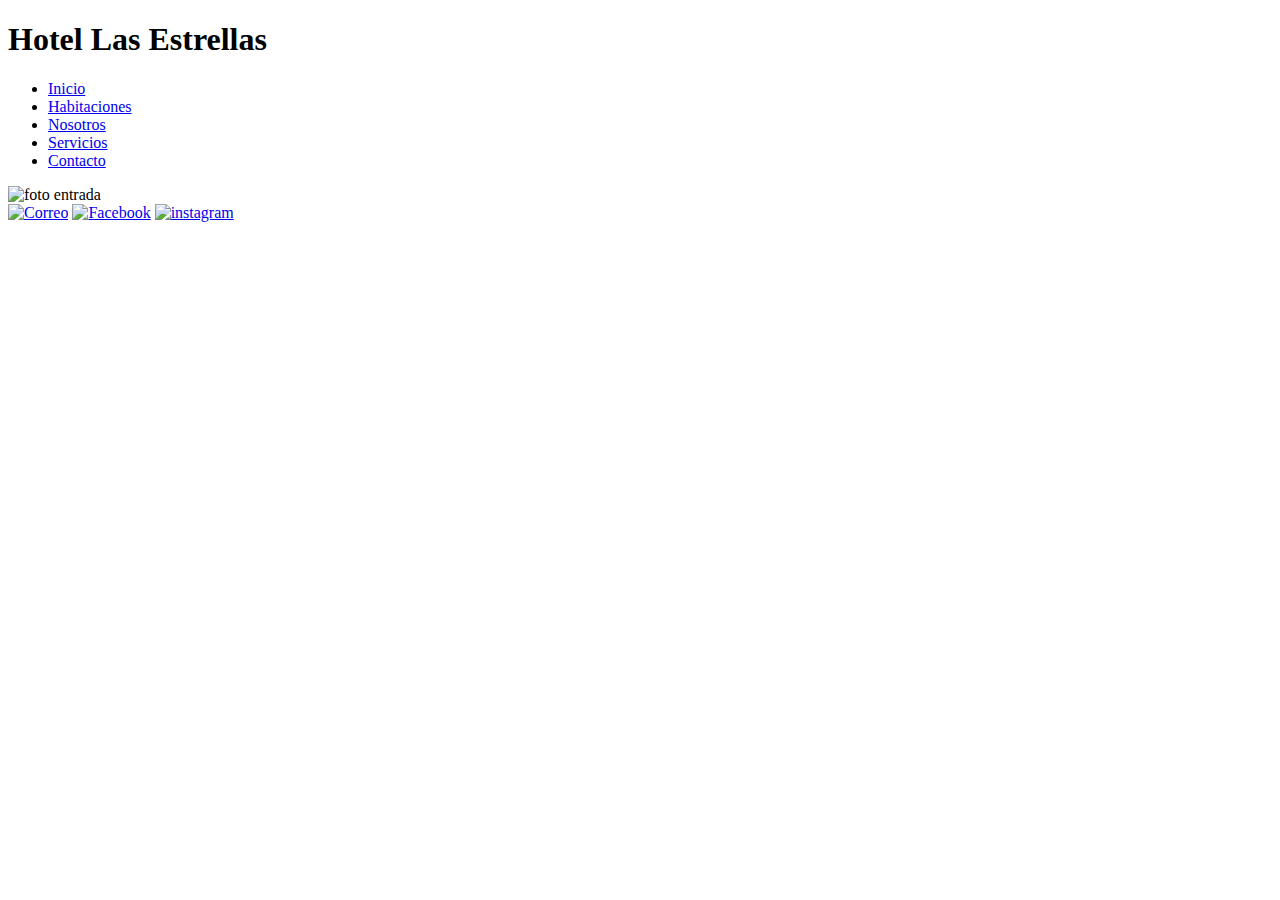
==== index.html @ 6dcdb125 "first commit" ====
<!DOCTYPE html>
<html lang="en">
<head>
    <meta charset="UTF-8">
    <meta http-equiv="X-UA-Compatible" content="IE=edge">
    <meta name="viewport" content="width=device-width, initial-scale=1.0">
    <link rel="preconnect" href="https://fonts.googleapis.com">
    <link rel="preconnect" href="https://fonts.gstatic.com" crossorigin>
    <link href="https://fonts.googleapis.com/css2?family=Roboto:ital,wght@0,100;0,400;0,500;0,700;1,700&display=swap" rel="stylesheet">
    <link rel="stylesheet" href="https://cdnjs.cloudflare.com/ajax/libs/animate.css/4.1.1/animate.min.css"/>   
    <link rel="stylesheet" href="./CSS/estilos.css">
    <script src="https://cdnjs.cloudflare.com/ajax/libs/twitter-bootstrap/4.6.0/js/bootstrap.min.js"></script>
    <script src="js/script.js"></script>
    <title>index</title>
</head>    
<body>
    <header>
        <div>
            <h1> Hotel Las Estrellas</h1>
        </div>  
        <nav>
            <ul>
                <li><a href="index.html">Inicio</a></li>
                <li><a href="./pages/habitaciones.html">Habitaciones</a></li> 
                <li><a href="./pages/nosotros.html">Nosotros</a></li> 
                <li><a href="./pages/servicios.html">Servicios</a></li>  
                <li><a href="./pages/contacto.html">Contacto</a></li>    
            </ul>     
        </nav>
    </header>
    <main> 
        <div>
                <img class="imagenHotel" src="./assets/imagenes/pexels-engin-akyurt-3011575.jpg" alt="foto entrada" class="imagenHotel">
        </div>    
    </main>
    <footer>
        <div >
            <a class="botonEnlaces" href="#"><img src="./assets/imagenes/gmail.png" alt="Correo" width="20" ></a>   
            <a class="botonEnlaces" href="#"><img src="./assets/imagenes/facebook.png" alt="Facebook" width="20"  ></a>
            <a class="botonEnlaces" href="#"><img src="./assets/imagenes/instagram.png" alt="instagram" width="20"  ></a>
        </div> 
    </footer>     
</body>
</html>
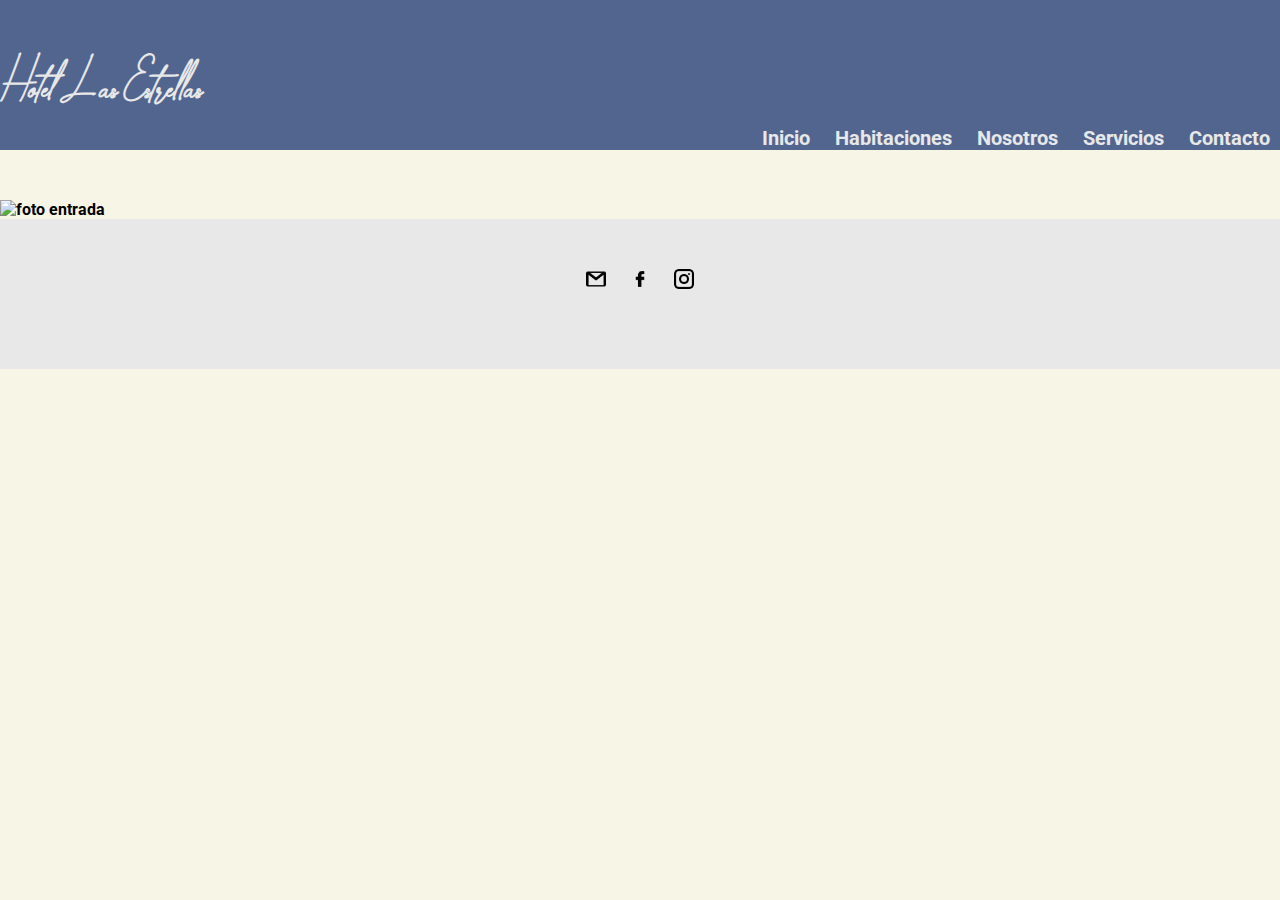
==== commit ddeaca14: "cambios" ====
--- a/index.html
+++ b/index.html
@@ -9,9 +9,9 @@
     <link href="https://fonts.googleapis.com/css2?family=Roboto:ital,wght@0,100;0,400;0,500;0,700;1,700&display=swap" rel="stylesheet">
     <link rel="stylesheet" href="https://cdnjs.cloudflare.com/ajax/libs/animate.css/4.1.1/animate.min.css"/>   
     <link rel="stylesheet" href="./CSS/estilos.css">
-    <script src="https://cdnjs.cloudflare.com/ajax/libs/twitter-bootstrap/4.6.0/js/bootstrap.min.js"></script>
+    <link href="https://cdn.jsdelivr.net/npm/bootstrap@5.0.2/dist/css/bootstrap.min.css" rel="stylesheet" integrity="sha384-EVSTQN3/azprG1Anm3QDgpJLIm9Nao0Yz1ztcQTwFspd3yD65VohhpuuCOmLASjC" crossorigin="anonymous">
     <script src="js/script.js"></script>
-    <title>index</title>
+    <title>Inicio</title>
 </head>    
 <body>
     <header>
@@ -20,7 +20,7 @@
         </div>  
         <nav>
             <ul>
-                <li><a href="index.html">Inicio</a></li>
+                <li><a href="./index.html">Inicio</a></li>
                 <li><a href="./pages/habitaciones.html">Habitaciones</a></li> 
                 <li><a href="./pages/nosotros.html">Nosotros</a></li> 
                 <li><a href="./pages/servicios.html">Servicios</a></li>  
--- a/CSS/estilos.css
+++ b/CSS/estilos.css
@@ -0,0 +1,84 @@
+@font-face{
+    font-family: "zhegotte";
+    src: url(../assets/fonts/Zhegotte.otf);
+}
+* {
+    margin: 0;
+    padding: 0;
+    border: 0;
+}
+
+body {
+    font-family: "Roboto",sans-serif, Arial, Helvetica;
+    font-weight: bold;
+    background-color: #F7F5E6;
+}
+header {
+    background-color:#F7F5E6;
+    background-color: #52658F;
+    font-size: 20px;
+    text-align: right;
+}
+
+h1 {
+    text-align: left;
+    font-size: 30px;
+    background-position: left;
+    padding-top: 50px;
+    color: #E8E8E8;
+    font-family: "zhegotte"; 
+}
+
+
+ul li {
+    display: inline-block;
+    background-size: contain;
+    background-position: right;
+}
+
+ul li a {
+    text-decoration: none;
+    color: #E8E8E8;
+    padding: 10px;
+}
+footer {
+    height: 50px;
+    padding: 50px;
+    background-color: #E8E8E8;
+    color: #333A56;
+    text-align: center;
+}    
+
+.botonEnlaces{
+    text-align: center;
+    margin-left: 10px;
+    margin-right: 10px;
+    
+}
+
+.imagenHotel{
+    display: flex;
+    width: 100%;
+    height: 50%;
+    margin-top: 50px;
+}
+.datosNosotros{
+    width: 90%;
+    margin: 20px auto;
+    
+    display: grid;
+    grid-gap: 20px;
+    grid-template-columns: repeat(2, 1fr);
+    grid-template-rows: repeat(2, auto);
+}
+.mapaUbicacion {
+    display: flex;
+    align-items: center;
+}
+.habitaciones img{
+    display: flex;
+    padding: 20px;
+    width: 100%;
+    height: 100%;
+    margin-top: 50px;
+}
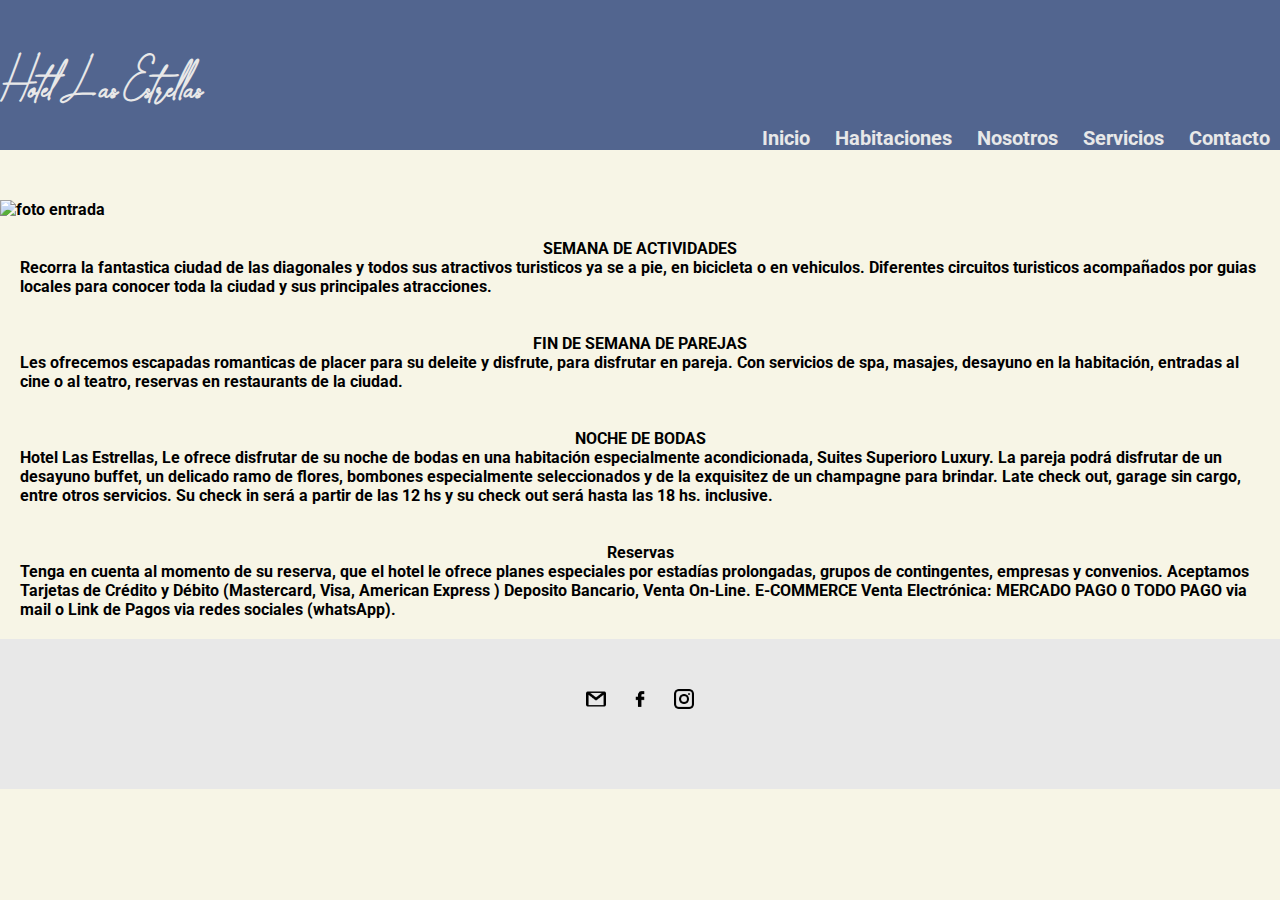
==== commit 553ba72c: "Agrego texto a page Index.html" ====
--- a/index.html
+++ b/index.html
@@ -30,8 +30,24 @@
     </header>
     <main> 
         <div>
-                <img class="imagenHotel" src="./assets/imagenes/pexels-engin-akyurt-3011575.jpg" alt="foto entrada" class="imagenHotel">
+            <img class="imagenHotel" src="./assets/imagenes/pexels-engin-akyurt-3011575.jpg" alt="foto entrada" class="imagenHotel">
         </div>    
+        <div class="textoBienvenida">
+            <h4> SEMANA DE ACTIVIDADES</h4>
+            <p>Recorra la fantastica ciudad de las diagonales y todos sus atractivos turisticos ya se a pie, en bicicleta o en vehiculos. Diferentes circuitos turisticos acompañados por guias locales para conocer toda la ciudad y sus principales atracciones.</p> 
+            <br><br>
+            <h4>FIN DE SEMANA DE PAREJAS</h4>
+            <p>Les ofrecemos escapadas romanticas de placer para su deleite y disfrute, para disfrutar en pareja. Con servicios de spa, masajes, desayuno en la habitación, entradas al cine o al teatro, reservas en restaurants de la ciudad. </p> 
+            <br><br>
+            <h4>NOCHE DE BODAS</h4>
+            <P>  Hotel Las Estrellas, Le ofrece disfrutar de su noche de bodas en una habitación especialmente acondicionada, Suites Superioro Luxury. La pareja podrá disfrutar de un desayuno buffet, un delicado ramo de flores, bombones especialmente seleccionados y de la exquisitez de un champagne para brindar.
+            Late check out, garage sin cargo, entre otros servicios. Su check in será a partir de las 12 hs y su check out será hasta las 18 hs. inclusive.</P>
+            <br><br>
+            <h4>Reservas</h4> 
+            <p>  Tenga en cuenta al momento de su reserva, que el hotel le ofrece planes especiales por estadías prolongadas, grupos de contingentes, empresas y convenios.  
+            Aceptamos Tarjetas de Crédito y Débito (Mastercard, Visa, American Express )  Deposito Bancario, Venta On-Line. E-COMMERCE Venta Electrónica: MERCADO PAGO 0 TODO PAGO via mail o Link de Pagos via redes sociales (whatsApp).
+            </p>
+        </div>
     </main>
     <footer>
         <div >
--- a/CSS/estilos.css
+++ b/CSS/estilos.css
@@ -65,7 +65,6 @@
 .datosNosotros{
     width: 90%;
     margin: 20px auto;
-    
     display: grid;
     grid-gap: 20px;
     grid-template-columns: repeat(2, 1fr);
@@ -82,3 +81,18 @@
     height: 100%;
     margin-top: 50px;
 }
+.habitaciones p{
+    display: flex;
+    padding: 20px;
+    margin-top: 50px;
+    font-family: "Roboto",sans-serif, Arial, Helvetica;
+    font-weight: bold;
+}    
+.textoBienvenida{
+    padding: 20px;
+    font-family: "Roboto",sans-serif, Arial, Helvetica;
+    font-weight: bold;
+}
+.textoBienvenida h4{
+    text-align: center;
+}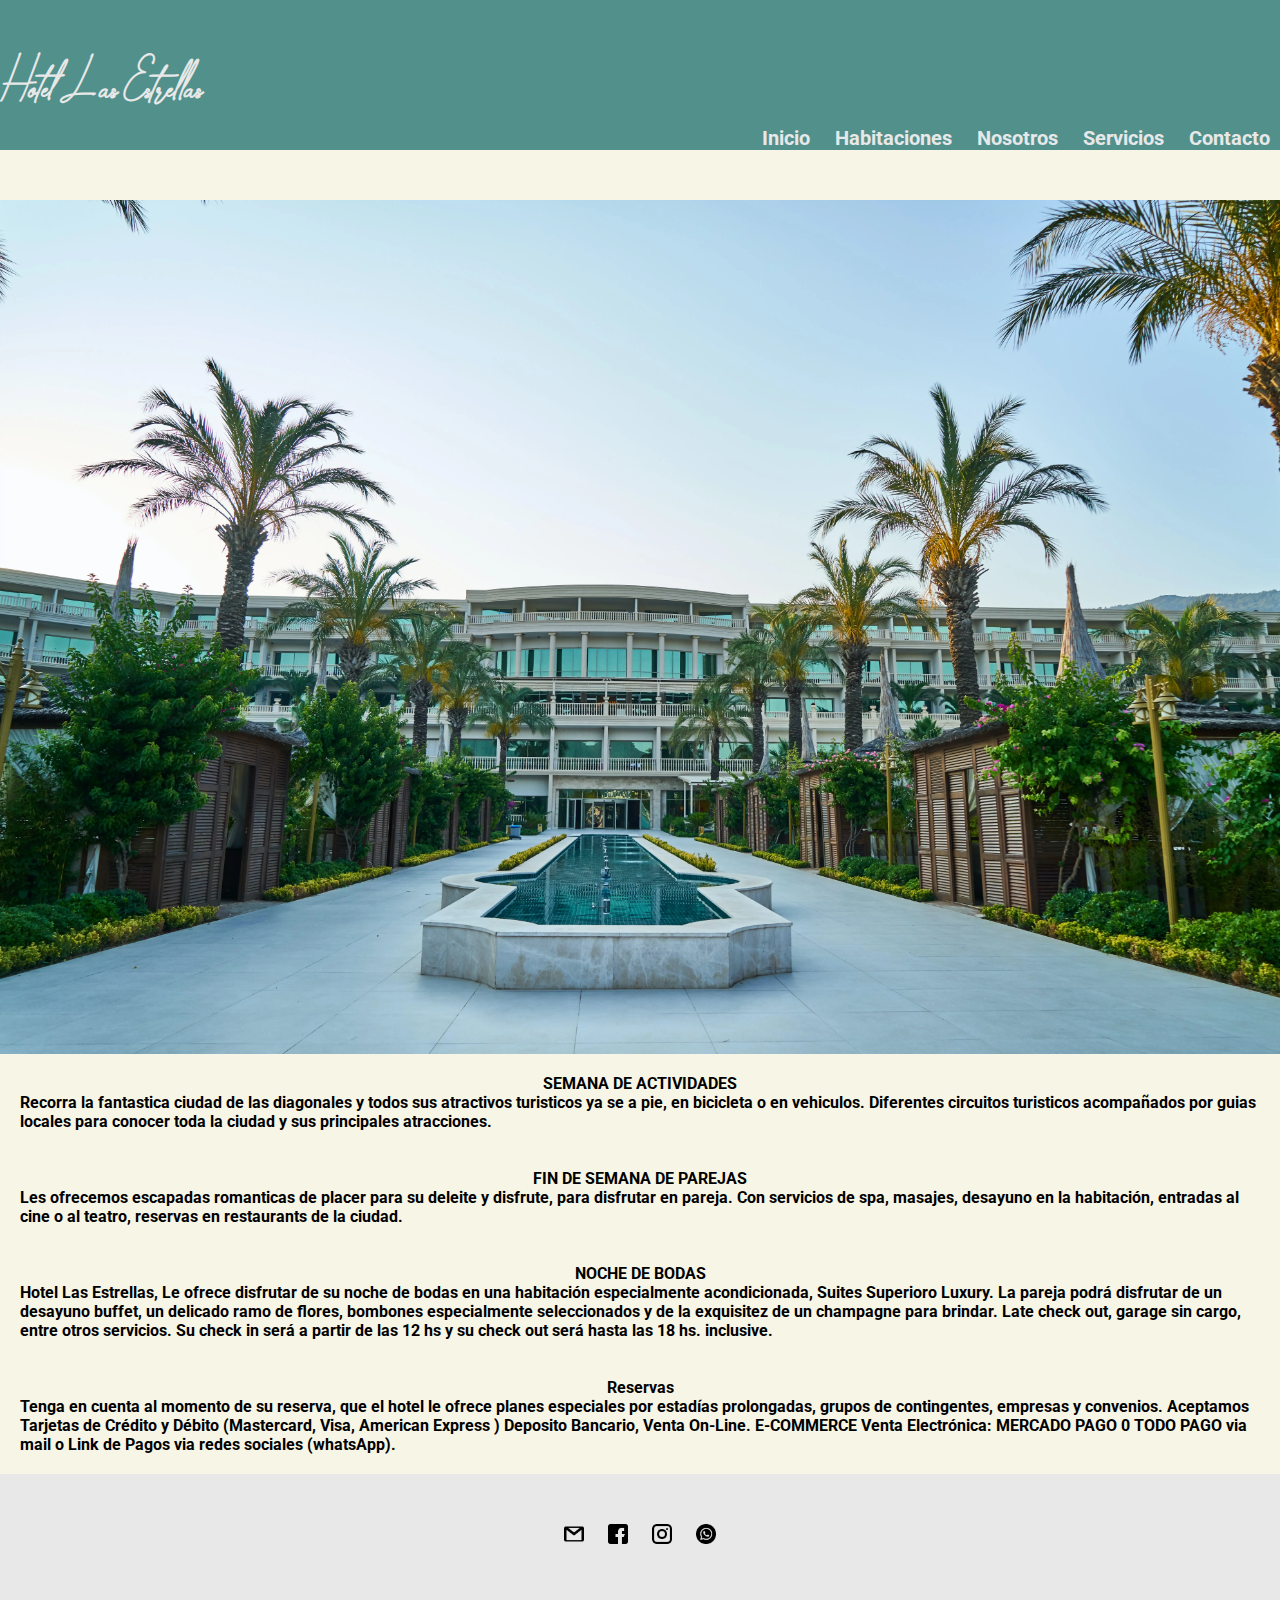
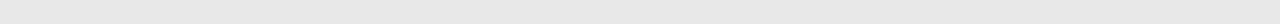
==== commit d48a1a7e: "cambios en la paleta de colores se agregan imagenes optimizadas e iconos" ====
--- a/index.html
+++ b/index.html
@@ -30,7 +30,7 @@
     </header>
     <main> 
         <div>
-            <img class="imagenHotel" src="./assets/imagenes/pexels-engin-akyurt-3011575.jpg" alt="foto entrada" class="imagenHotel">
+            <img class="imagenHotel" src="./assets/imagenes/pexels-engin-akyurt-3011575.webp" alt="foto entrada" class="imagenHotel">
         </div>    
         <div class="textoBienvenida">
             <h4> SEMANA DE ACTIVIDADES</h4>
@@ -51,9 +51,10 @@
     </main>
     <footer>
         <div >
-            <a class="botonEnlaces" href="#"><img src="./assets/imagenes/gmail.png" alt="Correo" width="20" ></a>   
-            <a class="botonEnlaces" href="#"><img src="./assets/imagenes/facebook.png" alt="Facebook" width="20"  ></a>
-            <a class="botonEnlaces" href="#"><img src="./assets/imagenes/instagram.png" alt="instagram" width="20"  ></a>
+            <a class="botonEnlaces" href="#"><img src="./assets/imagenes/gmail.png" alt="Correo"  width="20"  ></a>   
+            <a class="botonEnlaces" href="#"><img src="./assets/imagenes/facebook (4).png" alt="Facebook"  width="20"  ></a>
+            <a class="botonEnlaces" href="#"><img src="./assets/imagenes/instagram.png" alt="instagram"  width="20"  ></a>
+            <a class="botonEnlaces" href="#"><img src="./assets/imagenes/whatsapp.png" alt="whatsApp"  width="20"  ></a>
         </div> 
     </footer>     
 </body>
--- a/CSS/estilos.css
+++ b/CSS/estilos.css
@@ -14,8 +14,8 @@
     background-color: #F7F5E6;
 }
 header {
-    background-color:#F7F5E6;
-    background-color: #52658F;
+    
+    background-color: #52908B;
     font-size: 20px;
     text-align: right;
 }
@@ -45,7 +45,6 @@
     height: 50px;
     padding: 50px;
     background-color: #E8E8E8;
-    color: #333A56;
     text-align: center;
 }    
 
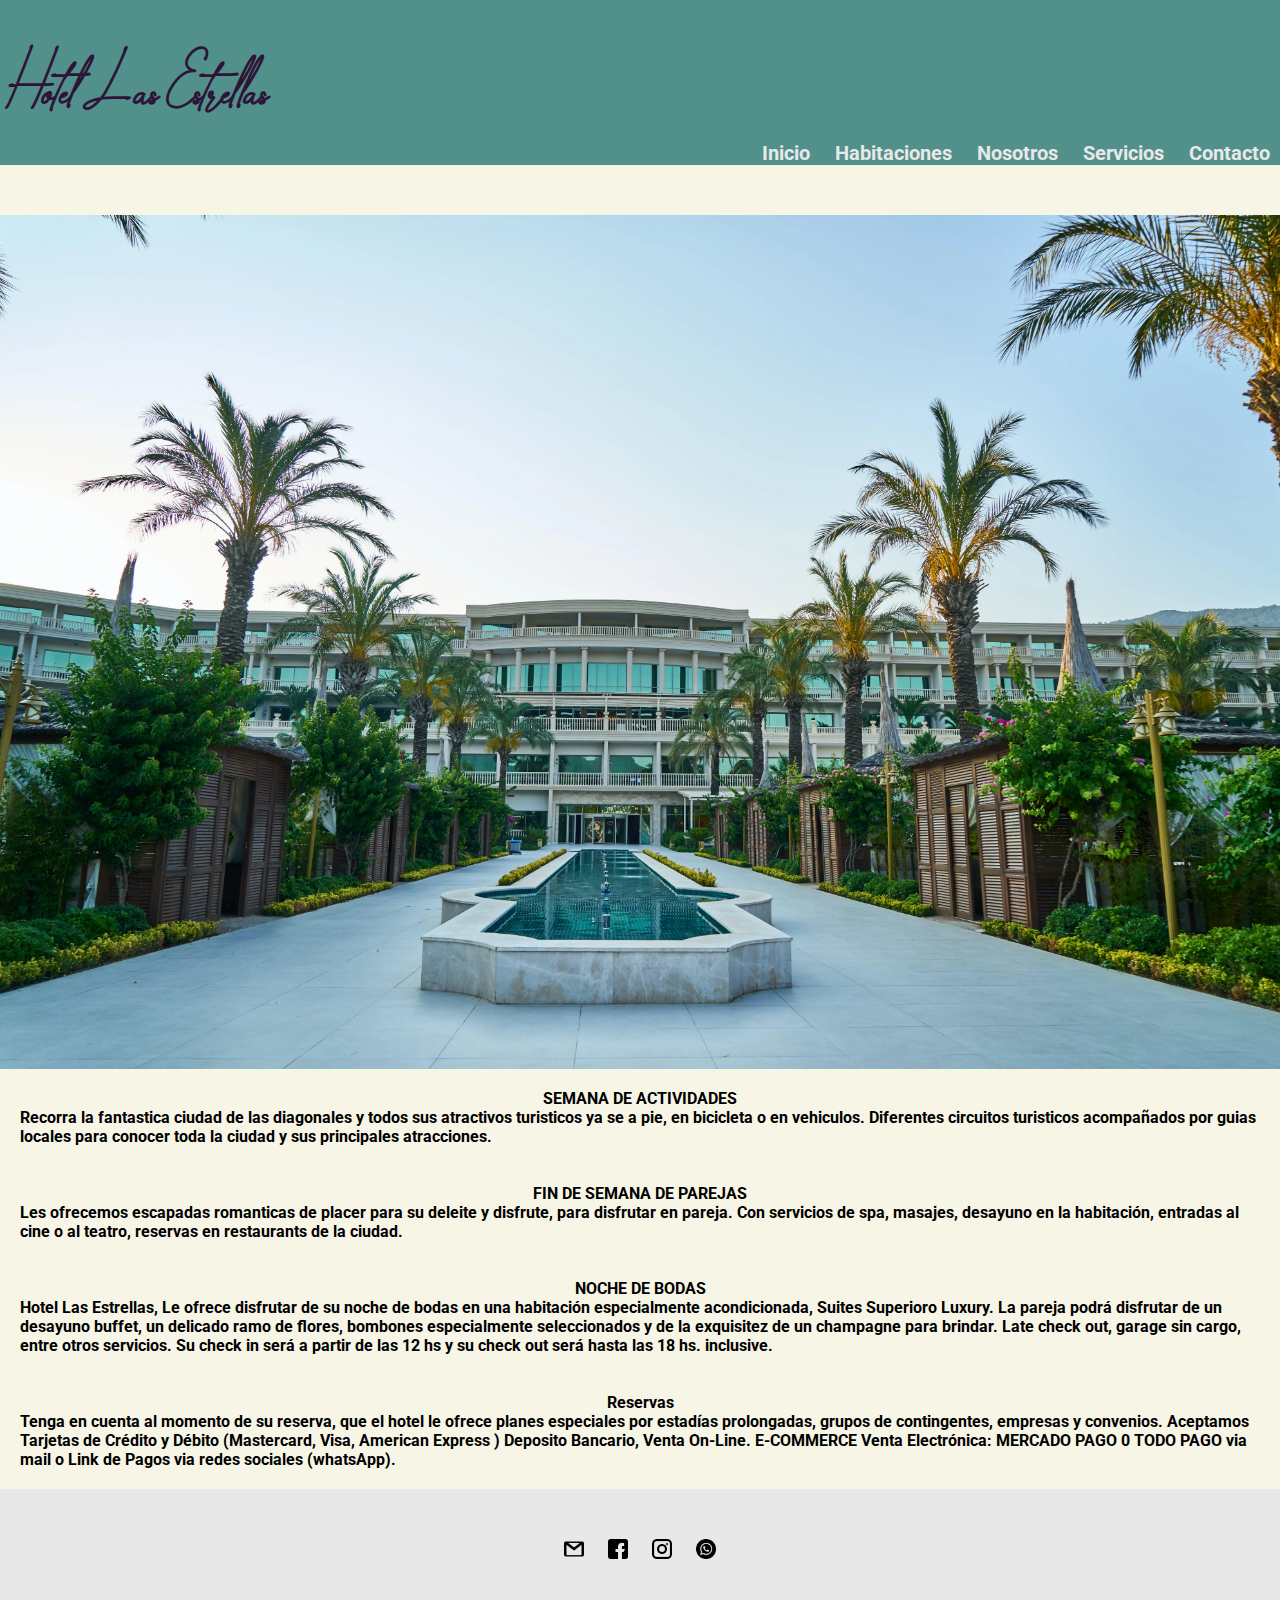
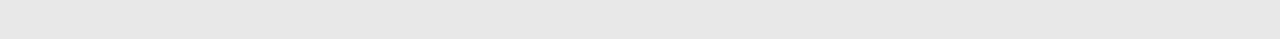
==== commit 28006d3f: "Incluyendo una animación en el header" ====
--- a/index.html
+++ b/index.html
@@ -15,9 +15,9 @@
 </head>    
 <body>
     <header>
-        <div>
-            <h1> Hotel Las Estrellas</h1>
-        </div>  
+        <div class="textoLogo"> 
+            <p>Hotel Las Estrellas</p>
+        </div>   
         <nav>
             <ul>
                 <li><a href="./index.html">Inicio</a></li>
--- a/CSS/estilos.css
+++ b/CSS/estilos.css
@@ -20,14 +20,20 @@
     text-align: right;
 }
 
-h1 {
+.textoLogo {
     text-align: left;
-    font-size: 30px;
+    font-size: 2.5rem;
     background-position: left;
-    padding-top: 50px;
-    color: #E8E8E8;
+    margin-left: 5px;
+    padding-top: 2.5rem;
+    color: #2e1437;
     font-family: "zhegotte"; 
-}
+    animation-name: cambioTexto;
+    animation-duration: 3s;
+    animation-delay: 1s;  
+    animation-timing-function: linear;
+    animation-iteration-count: 1;
+}   
 
 
 ul li {
@@ -94,4 +100,13 @@
 }
 .textoBienvenida h4{
     text-align: center;
+}
+
+/*Animaciones*/
+@keyframes cambioTexto{
+    0% {font-size: 0rem;}
+    25%  {font-size: 1rem;}
+    50%  {font-size: 1.5rem;}
+    75%  {font-size: 2rem;}
+    100%  {font-size: 2.5rem;}
 }